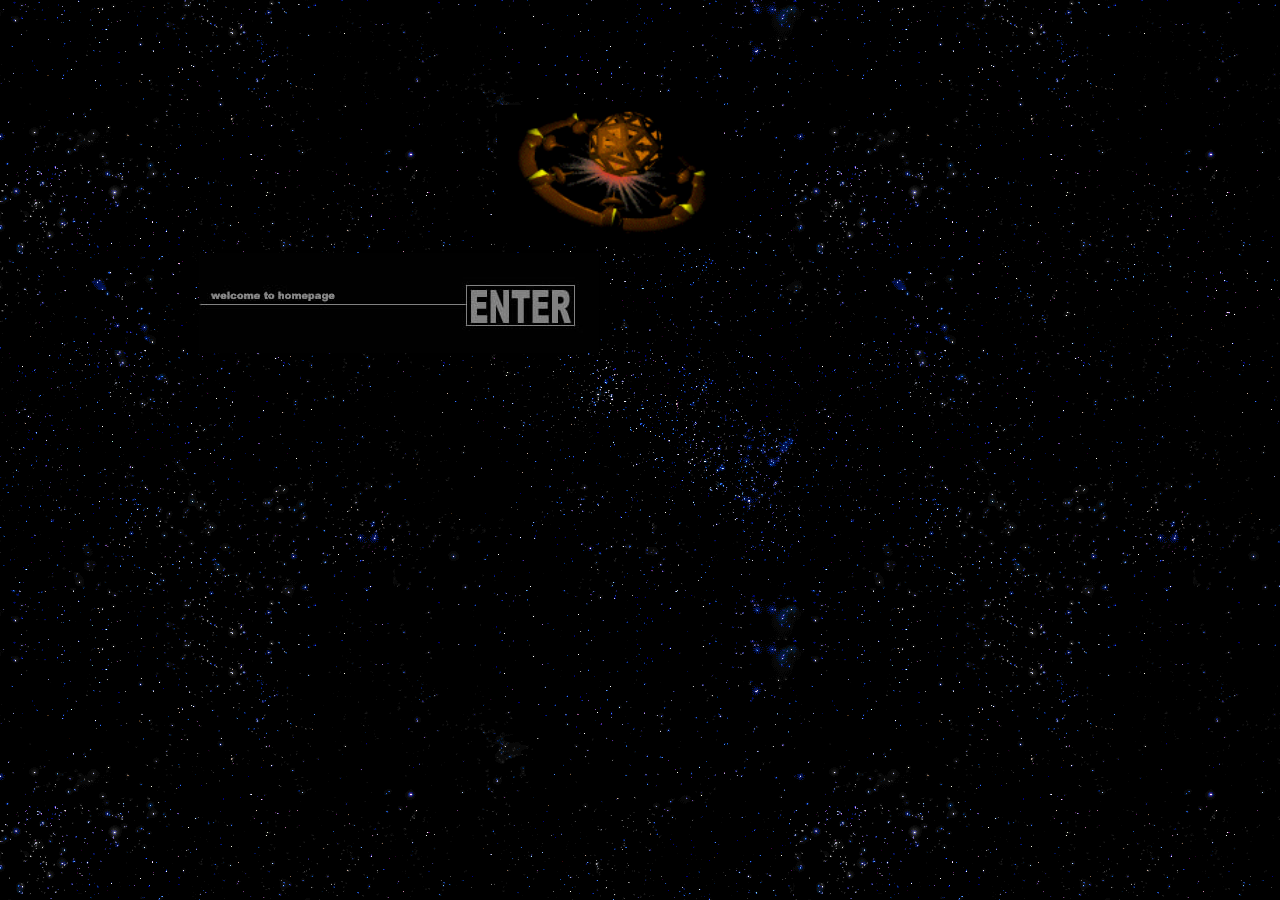
==== index.html @ f2f6b7ff "Add files via upload" ====
<!DOCTYPE HTML PUBLIC "-//W3C//DTD HTML 4.0 Transitional//EN">
<!-- saved from url=(0030)http://www.yxdd.net/qjj/q1.htm -->
<!-- saved from url=(0061)http://lgdfz.ddns.com.cn/eis/personal//teacher/0136/Index.htm --><HTML><HEAD><TITLE>�ޱ����ĵ�</TITLE>
<META content="text/html; charset=gb2312" http-equiv=Content-Type>
<SCRIPT language=JavaScript>
<!--
function MM_reloadPage(init) {  //reloads the window if Nav4 resized
  if (init==true) with (navigator) {if ((appName=="Netscape")&&(parseInt(appVersion)==4)) {
    document.MM_pgW=innerWidth; document.MM_pgH=innerHeight; onresize=MM_reloadPage; }}
  else if (innerWidth!=document.MM_pgW || innerHeight!=document.MM_pgH) location.reload();
}
MM_reloadPage(true);
// -->
</SCRIPT>

<META content="MSHTML 5.00.3502.5390" name=GENERATOR></HEAD>
<BODY background=images/backgroundimg.gif bgColor=#ffffff text=#000000><FONT 
color=#ffffff></FONT>
<DIV id=Layer1 
style="HEIGHT: 90px; LEFT: 76px; POSITION: absolute; TOP: 0px; WIDTH: 636px; Z-INDEX: 1">
<DIV id=Layer2 
style="HEIGHT: 115px; LEFT: 123px; POSITION: absolute; TOP: 253px; WIDTH: 200px; Z-INDEX: 1"><IMG 
height=100 src="images/homepage_new.jpg" width=400></DIV>
<DIV id=Layer4 
style="HEIGHT: 48px; LEFT: 386px; POSITION: absolute; TOP: 281px; WIDTH: 117px; Z-INDEX: 2"><A 
href="http://www.yxdd.net/qjj/q2.htm"><IMG border=0 height=50 
src="images/enter.jpg" width=117></A></DIV>
<DIV id=Layer5 
style="HEIGHT: 115px; LEFT: 421px; POSITION: absolute; TOP: 105px; WIDTH: 200px; Z-INDEX: 3"><IMG 
height=138 src="images/img.gif" width=224></DIV></DIV>
<DIV id=Layer3 
style="HEIGHT: 50px; LEFT: 661px; POSITION: absolute; TOP: 308px; WIDTH: 113px; Z-INDEX: 2"></DIV>
<SCRIPT language=JavaScript>

dCol='00FFCC';//date colour.

fCol='FFFF00';//face colour.

sCol='00FF00';//seconds colour.

mCol='CC3333';//minutes colour.

hCol='CC99FF';//hours colour.

ClockHeight=40;

ClockWidth=40;

ClockFromMouseY=0;

ClockFromMouseX=100;



//Alter nothing below! Alignments will be lost!



d=new Array("SUNDAY","MONDAY","TUESDAY","WEDNESDAY","THURSDAY","FRIDAY","SATURDAY");

m=new Array("JANUARY","FEBRUARY","MARCH","APRIL","MAY","JUNE","JULY","AUGUST","SEPTEMBER","OCTOBER","NOVEMBER","DECEMBER");

date=new Date();

day=date.getDate();

year=date.getYear();

if (year < 2000) year=year+1900;

TodaysDate=" "+d[date.getDay()]+" "+day+" "+m[date.getMonth()]+" "+year;

D=TodaysDate.split('');

H='...';

H=H.split('');

M='....';

M=M.split('');

S='.....';

S=S.split('');

Face='1 2 3 4 5 6 7 8 9 10 11 12';

font='Arial';

size=1;

speed=0.6;

ns=(document.layers);

ie=(document.all);

Face=Face.split(' ');

n=Face.length;

a=size*10;

ymouse=0;

xmouse=0;

scrll=0;

props="<font face="+font+" size="+size+" color="+fCol+"><B>";

props2="<font face="+font+" size="+size+" color="+dCol+"><B>";

Split=360/n;

Dsplit=360/D.length;

HandHeight=ClockHeight/4.5

HandWidth=ClockWidth/4.5

HandY=-7;

HandX=-2.5;

scrll=0;

step=0.06;

currStep=0;

y=new Array();x=new Array();Y=new Array();X=new Array();

for (i=0; i < n; i++){y[i]=0;x[i]=0;Y[i]=0;X[i]=0}

Dy=new Array();Dx=new Array();DY=new Array();DX=new Array();

for (i=0; i < D.length; i++){Dy[i]=0;Dx[i]=0;DY[i]=0;DX[i]=0}

if (ns){

for (i=0; i < D.length; i++)

document.write('<layer name="nsDate'+i+'" top=0 left=0 height='+a+' width='+a+'><center>'+props2+D[i]+'</font></center></layer>');

for (i=0; i < n; i++)

document.write('<layer name="nsFace'+i+'" top=0 left=0 height='+a+' width='+a+'><center>'+props+Face[i]+'</font></center></layer>');

for (i=0; i < S.length; i++)

document.write('<layer name=nsSeconds'+i+' top=0 left=0 width=15 height=15><font face=Arial size=3 color='+sCol+'><center><b>'+S[i]+'</b></center></font></layer>');

for (i=0; i < M.length; i++)

document.write('<layer name=nsMinutes'+i+' top=0 left=0 width=15 height=15><font face=Arial size=3 color='+mCol+'><center><b>'+M[i]+'</b></center></font></layer>');

for (i=0; i < H.length; i++)

document.write('<layer name=nsHours'+i+' top=0 left=0 width=15 height=15><font face=Arial size=3 color='+hCol+'><center><b>'+H[i]+'</b></center></font></layer>');

}

if (ie){

document.write('<div id="Od" style="position:absolute;top:0px;left:0px"><div style="position:relative">');

for (i=0; i < D.length; i++)

document.write('<div id="ieDate" style="position:absolute;top:0px;left:0;height:'+a+';width:'+a+';text-align:center">'+props2+D[i]+'</B></font></div>');

document.write('</div></div>');

document.write('<div id="Of" style="position:absolute;top:0px;left:0px"><div style="position:relative">');

for (i=0; i < n; i++)

document.write('<div id="ieFace" style="position:absolute;top:0px;left:0;height:'+a+';width:'+a+';text-align:center">'+props+Face[i]+'</B></font></div>');

document.write('</div></div>');

document.write('<div id="Oh" style="position:absolute;top:0px;left:0px"><div style="position:relative">');

for (i=0; i < H.length; i++)

document.write('<div id="ieHours" style="position:absolute;width:16px;height:16px;font-family:Arial;font-size:16px;color:'+hCol+';text-align:center;font-weight:bold">'+H[i]+'</div>');

document.write('</div></div>');

document.write('<div id="Om" style="position:absolute;top:0px;left:0px"><div style="position:relative">');

for (i=0; i < M.length; i++)

document.write('<div id="ieMinutes" style="position:absolute;width:16px;height:16px;font-family:Arial;font-size:16px;color:'+mCol+';text-align:center;font-weight:bold">'+M[i]+'</div>');

document.write('</div></div>')

document.write('<div id="Os" style="position:absolute;top:0px;left:0px"><div style="position:relative">');

for (i=0; i < S.length; i++)

document.write('<div id="ieSeconds" style="position:absolute;width:16px;height:16px;font-family:Arial;font-size:16px;color:'+sCol+';text-align:center;font-weight:bold">'+S[i]+'</div>');

document.write('</div></div>')

}

(ns)?window.captureEvents(Event.MOUSEMOVE):0;

function Mouse(evnt){

ymouse = (ns)?evnt.pageY+ClockFromMouseY-(window.pageYOffset):event.y+ClockFromMouseY;

xmouse = (ns)?evnt.pageX+ClockFromMouseX:event.x+ClockFromMouseX;

}

(ns)?window.onMouseMove=Mouse:document.onmousemove=Mouse;

function ClockAndAssign(){

time = new Date ();

secs = time.getSeconds();

sec = -1.57 + Math.PI * secs/30;

mins = time.getMinutes();

min = -1.57 + Math.PI * mins/30;

hr = time.getHours();

hrs = -1.575 + Math.PI * hr/6+Math.PI*parseInt(time.getMinutes())/360;

if (ie){

Od.style.top=window.document.body.scrollTop;

Of.style.top=window.document.body.scrollTop;

Oh.style.top=window.document.body.scrollTop;

Om.style.top=window.document.body.scrollTop;

Os.style.top=window.document.body.scrollTop;

}

for (i=0; i < n; i++){

 var F=(ns)?document.layers['nsFace'+i]:ieFace[i].style;

 F.top=y[i] + ClockHeight*Math.sin(-1.0471 + i*Split*Math.PI/180)+scrll;

 F.left=x[i] + ClockWidth*Math.cos(-1.0471 + i*Split*Math.PI/180);

 }

for (i=0; i < H.length; i++){

 var HL=(ns)?document.layers['nsHours'+i]:ieHours[i].style;

 HL.top=y[i]+HandY+(i*HandHeight)*Math.sin(hrs)+scrll;

 HL.left=x[i]+HandX+(i*HandWidth)*Math.cos(hrs);

 }

for (i=0; i < M.length; i++){

 var ML=(ns)?document.layers['nsMinutes'+i]:ieMinutes[i].style;

 ML.top=y[i]+HandY+(i*HandHeight)*Math.sin(min)+scrll;

 ML.left=x[i]+HandX+(i*HandWidth)*Math.cos(min);

 }

for (i=0; i < S.length; i++){

 var SL=(ns)?document.layers['nsSeconds'+i]:ieSeconds[i].style;

 SL.top=y[i]+HandY+(i*HandHeight)*Math.sin(sec)+scrll;

 SL.left=x[i]+HandX+(i*HandWidth)*Math.cos(sec);

 }

for (i=0; i < D.length; i++){

 var DL=(ns)?document.layers['nsDate'+i]:ieDate[i].style;

 DL.top=Dy[i] + ClockHeight*1.5*Math.sin(currStep+i*Dsplit*Math.PI/180)+scrll;

 DL.left=Dx[i] + ClockWidth*1.5*Math.cos(currStep+i*Dsplit*Math.PI/180);

 }

currStep-=step;

}

function Delay(){

scrll=(ns)?window.pageYOffset:0;

Dy[0]=Math.round(DY[0]+=((ymouse)-DY[0])*speed);

Dx[0]=Math.round(DX[0]+=((xmouse)-DX[0])*speed);

for (i=1; i < D.length; i++){

Dy[i]=Math.round(DY[i]+=(Dy[i-1]-DY[i])*speed);

Dx[i]=Math.round(DX[i]+=(Dx[i-1]-DX[i])*speed);

}

y[0]=Math.round(Y[0]+=((ymouse)-Y[0])*speed);

x[0]=Math.round(X[0]+=((xmouse)-X[0])*speed);

for (i=1; i < n; i++){

y[i]=Math.round(Y[i]+=(y[i-1]-Y[i])*speed);

x[i]=Math.round(X[i]+=(x[i-1]-X[i])*speed);

}

ClockAndAssign();

setTimeout('Delay()',20);

}

if (ns||ie)window.onload=Delay;

</SCRIPT>
</BODY></HTML>
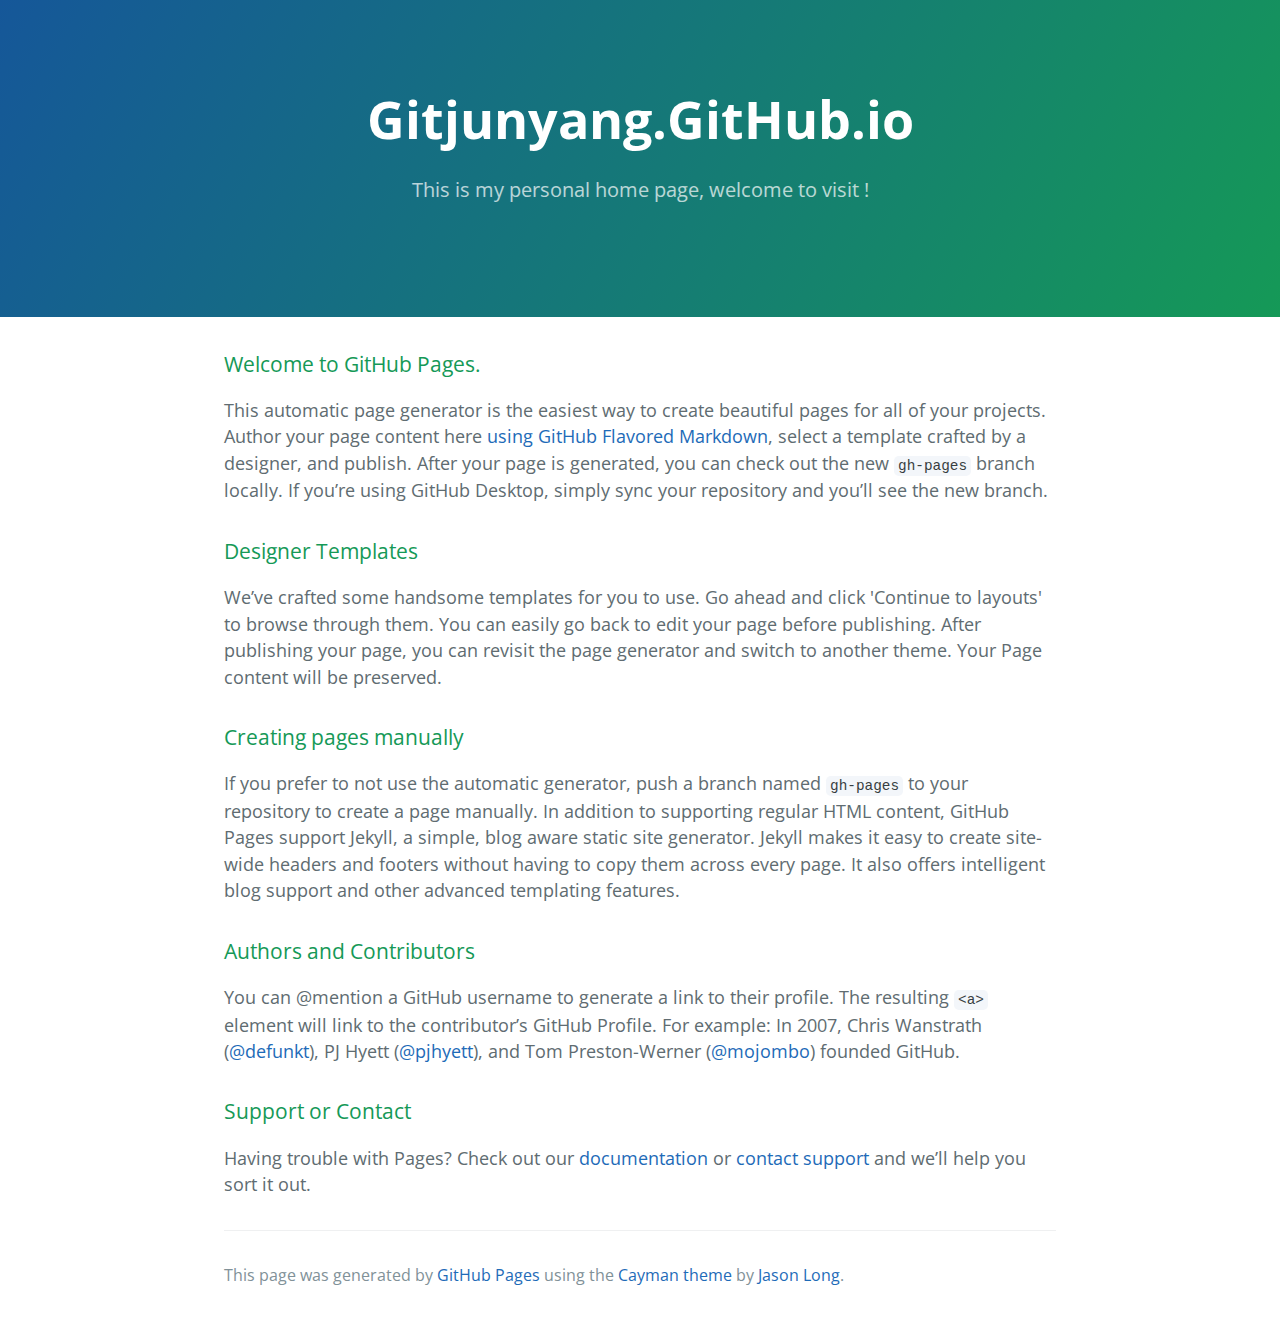
==== commit b716b4d8: "Replace master branch with page content via GitHub" ====
--- a/index.html
+++ b/index.html
@@ -1,342 +1,53 @@
-<!DOCTYPE HTML PUBLIC "-//W3C//DTD HTML 4.0 Transitional//EN">
-<!-- saved from url=(0030)http://www.yxdd.net/qjj/q1.htm -->
-<!-- saved from url=(0061)http://lgdfz.ddns.com.cn/eis/personal//teacher/0136/Index.htm --><HTML><HEAD><TITLE>�ޱ����ĵ�</TITLE>
-<META content="text/html; charset=gb2312" http-equiv=Content-Type>
-<SCRIPT language=JavaScript>
-<!--
-function MM_reloadPage(init) {  //reloads the window if Nav4 resized
-  if (init==true) with (navigator) {if ((appName=="Netscape")&&(parseInt(appVersion)==4)) {
-    document.MM_pgW=innerWidth; document.MM_pgH=innerHeight; onresize=MM_reloadPage; }}
-  else if (innerWidth!=document.MM_pgW || innerHeight!=document.MM_pgH) location.reload();
-}
-MM_reloadPage(true);
-// -->
-</SCRIPT>
-
-<META content="MSHTML 5.00.3502.5390" name=GENERATOR></HEAD>
-<BODY background=images/backgroundimg.gif bgColor=#ffffff text=#000000><FONT 
-color=#ffffff></FONT>
-<DIV id=Layer1 
-style="HEIGHT: 90px; LEFT: 76px; POSITION: absolute; TOP: 0px; WIDTH: 636px; Z-INDEX: 1">
-<DIV id=Layer2 
-style="HEIGHT: 115px; LEFT: 123px; POSITION: absolute; TOP: 253px; WIDTH: 200px; Z-INDEX: 1"><IMG 
-height=100 src="images/homepage_new.jpg" width=400></DIV>
-<DIV id=Layer4 
-style="HEIGHT: 48px; LEFT: 386px; POSITION: absolute; TOP: 281px; WIDTH: 117px; Z-INDEX: 2"><A 
-href="http://www.yxdd.net/qjj/q2.htm"><IMG border=0 height=50 
-src="images/enter.jpg" width=117></A></DIV>
-<DIV id=Layer5 
-style="HEIGHT: 115px; LEFT: 421px; POSITION: absolute; TOP: 105px; WIDTH: 200px; Z-INDEX: 3"><IMG 
-height=138 src="images/img.gif" width=224></DIV></DIV>
-<DIV id=Layer3 
-style="HEIGHT: 50px; LEFT: 661px; POSITION: absolute; TOP: 308px; WIDTH: 113px; Z-INDEX: 2"></DIV>
-<SCRIPT language=JavaScript>
-
-dCol='00FFCC';//date colour.
-
-fCol='FFFF00';//face colour.
-
-sCol='00FF00';//seconds colour.
-
-mCol='CC3333';//minutes colour.
-
-hCol='CC99FF';//hours colour.
-
-ClockHeight=40;
-
-ClockWidth=40;
-
-ClockFromMouseY=0;
-
-ClockFromMouseX=100;
-
-
-
-//Alter nothing below! Alignments will be lost!
-
-
-
-d=new Array("SUNDAY","MONDAY","TUESDAY","WEDNESDAY","THURSDAY","FRIDAY","SATURDAY");
-
-m=new Array("JANUARY","FEBRUARY","MARCH","APRIL","MAY","JUNE","JULY","AUGUST","SEPTEMBER","OCTOBER","NOVEMBER","DECEMBER");
-
-date=new Date();
-
-day=date.getDate();
-
-year=date.getYear();
-
-if (year < 2000) year=year+1900;
-
-TodaysDate=" "+d[date.getDay()]+" "+day+" "+m[date.getMonth()]+" "+year;
-
-D=TodaysDate.split('');
-
-H='...';
-
-H=H.split('');
-
-M='....';
-
-M=M.split('');
-
-S='.....';
-
-S=S.split('');
-
-Face='1 2 3 4 5 6 7 8 9 10 11 12';
-
-font='Arial';
-
-size=1;
-
-speed=0.6;
-
-ns=(document.layers);
-
-ie=(document.all);
-
-Face=Face.split(' ');
-
-n=Face.length;
-
-a=size*10;
-
-ymouse=0;
-
-xmouse=0;
-
-scrll=0;
-
-props="<font face="+font+" size="+size+" color="+fCol+"><B>";
-
-props2="<font face="+font+" size="+size+" color="+dCol+"><B>";
-
-Split=360/n;
-
-Dsplit=360/D.length;
-
-HandHeight=ClockHeight/4.5
-
-HandWidth=ClockWidth/4.5
-
-HandY=-7;
-
-HandX=-2.5;
-
-scrll=0;
-
-step=0.06;
-
-currStep=0;
-
-y=new Array();x=new Array();Y=new Array();X=new Array();
-
-for (i=0; i < n; i++){y[i]=0;x[i]=0;Y[i]=0;X[i]=0}
-
-Dy=new Array();Dx=new Array();DY=new Array();DX=new Array();
-
-for (i=0; i < D.length; i++){Dy[i]=0;Dx[i]=0;DY[i]=0;DX[i]=0}
-
-if (ns){
-
-for (i=0; i < D.length; i++)
-
-document.write('<layer name="nsDate'+i+'" top=0 left=0 height='+a+' width='+a+'><center>'+props2+D[i]+'</font></center></layer>');
-
-for (i=0; i < n; i++)
-
-document.write('<layer name="nsFace'+i+'" top=0 left=0 height='+a+' width='+a+'><center>'+props+Face[i]+'</font></center></layer>');
-
-for (i=0; i < S.length; i++)
-
-document.write('<layer name=nsSeconds'+i+' top=0 left=0 width=15 height=15><font face=Arial size=3 color='+sCol+'><center><b>'+S[i]+'</b></center></font></layer>');
-
-for (i=0; i < M.length; i++)
-
-document.write('<layer name=nsMinutes'+i+' top=0 left=0 width=15 height=15><font face=Arial size=3 color='+mCol+'><center><b>'+M[i]+'</b></center></font></layer>');
-
-for (i=0; i < H.length; i++)
-
-document.write('<layer name=nsHours'+i+' top=0 left=0 width=15 height=15><font face=Arial size=3 color='+hCol+'><center><b>'+H[i]+'</b></center></font></layer>');
-
-}
-
-if (ie){
-
-document.write('<div id="Od" style="position:absolute;top:0px;left:0px"><div style="position:relative">');
-
-for (i=0; i < D.length; i++)
-
-document.write('<div id="ieDate" style="position:absolute;top:0px;left:0;height:'+a+';width:'+a+';text-align:center">'+props2+D[i]+'</B></font></div>');
-
-document.write('</div></div>');
-
-document.write('<div id="Of" style="position:absolute;top:0px;left:0px"><div style="position:relative">');
-
-for (i=0; i < n; i++)
-
-document.write('<div id="ieFace" style="position:absolute;top:0px;left:0;height:'+a+';width:'+a+';text-align:center">'+props+Face[i]+'</B></font></div>');
-
-document.write('</div></div>');
-
-document.write('<div id="Oh" style="position:absolute;top:0px;left:0px"><div style="position:relative">');
-
-for (i=0; i < H.length; i++)
-
-document.write('<div id="ieHours" style="position:absolute;width:16px;height:16px;font-family:Arial;font-size:16px;color:'+hCol+';text-align:center;font-weight:bold">'+H[i]+'</div>');
-
-document.write('</div></div>');
-
-document.write('<div id="Om" style="position:absolute;top:0px;left:0px"><div style="position:relative">');
-
-for (i=0; i < M.length; i++)
-
-document.write('<div id="ieMinutes" style="position:absolute;width:16px;height:16px;font-family:Arial;font-size:16px;color:'+mCol+';text-align:center;font-weight:bold">'+M[i]+'</div>');
-
-document.write('</div></div>')
-
-document.write('<div id="Os" style="position:absolute;top:0px;left:0px"><div style="position:relative">');
-
-for (i=0; i < S.length; i++)
-
-document.write('<div id="ieSeconds" style="position:absolute;width:16px;height:16px;font-family:Arial;font-size:16px;color:'+sCol+';text-align:center;font-weight:bold">'+S[i]+'</div>');
-
-document.write('</div></div>')
-
-}
-
-(ns)?window.captureEvents(Event.MOUSEMOVE):0;
-
-function Mouse(evnt){
-
-ymouse = (ns)?evnt.pageY+ClockFromMouseY-(window.pageYOffset):event.y+ClockFromMouseY;
-
-xmouse = (ns)?evnt.pageX+ClockFromMouseX:event.x+ClockFromMouseX;
-
-}
-
-(ns)?window.onMouseMove=Mouse:document.onmousemove=Mouse;
-
-function ClockAndAssign(){
-
-time = new Date ();
-
-secs = time.getSeconds();
-
-sec = -1.57 + Math.PI * secs/30;
-
-mins = time.getMinutes();
-
-min = -1.57 + Math.PI * mins/30;
-
-hr = time.getHours();
-
-hrs = -1.575 + Math.PI * hr/6+Math.PI*parseInt(time.getMinutes())/360;
-
-if (ie){
-
-Od.style.top=window.document.body.scrollTop;
-
-Of.style.top=window.document.body.scrollTop;
-
-Oh.style.top=window.document.body.scrollTop;
-
-Om.style.top=window.document.body.scrollTop;
-
-Os.style.top=window.document.body.scrollTop;
-
-}
-
-for (i=0; i < n; i++){
-
- var F=(ns)?document.layers['nsFace'+i]:ieFace[i].style;
-
- F.top=y[i] + ClockHeight*Math.sin(-1.0471 + i*Split*Math.PI/180)+scrll;
-
- F.left=x[i] + ClockWidth*Math.cos(-1.0471 + i*Split*Math.PI/180);
-
- }
-
-for (i=0; i < H.length; i++){
-
- var HL=(ns)?document.layers['nsHours'+i]:ieHours[i].style;
-
- HL.top=y[i]+HandY+(i*HandHeight)*Math.sin(hrs)+scrll;
-
- HL.left=x[i]+HandX+(i*HandWidth)*Math.cos(hrs);
-
- }
-
-for (i=0; i < M.length; i++){
-
- var ML=(ns)?document.layers['nsMinutes'+i]:ieMinutes[i].style;
-
- ML.top=y[i]+HandY+(i*HandHeight)*Math.sin(min)+scrll;
-
- ML.left=x[i]+HandX+(i*HandWidth)*Math.cos(min);
-
- }
-
-for (i=0; i < S.length; i++){
-
- var SL=(ns)?document.layers['nsSeconds'+i]:ieSeconds[i].style;
-
- SL.top=y[i]+HandY+(i*HandHeight)*Math.sin(sec)+scrll;
-
- SL.left=x[i]+HandX+(i*HandWidth)*Math.cos(sec);
-
- }
-
-for (i=0; i < D.length; i++){
-
- var DL=(ns)?document.layers['nsDate'+i]:ieDate[i].style;
-
- DL.top=Dy[i] + ClockHeight*1.5*Math.sin(currStep+i*Dsplit*Math.PI/180)+scrll;
-
- DL.left=Dx[i] + ClockWidth*1.5*Math.cos(currStep+i*Dsplit*Math.PI/180);
-
- }
-
-currStep-=step;
-
-}
-
-function Delay(){
-
-scrll=(ns)?window.pageYOffset:0;
-
-Dy[0]=Math.round(DY[0]+=((ymouse)-DY[0])*speed);
-
-Dx[0]=Math.round(DX[0]+=((xmouse)-DX[0])*speed);
-
-for (i=1; i < D.length; i++){
-
-Dy[i]=Math.round(DY[i]+=(Dy[i-1]-DY[i])*speed);
-
-Dx[i]=Math.round(DX[i]+=(Dx[i-1]-DX[i])*speed);
-
-}
-
-y[0]=Math.round(Y[0]+=((ymouse)-Y[0])*speed);
-
-x[0]=Math.round(X[0]+=((xmouse)-X[0])*speed);
-
-for (i=1; i < n; i++){
-
-y[i]=Math.round(Y[i]+=(y[i-1]-Y[i])*speed);
-
-x[i]=Math.round(X[i]+=(x[i-1]-X[i])*speed);
-
-}
-
-ClockAndAssign();
-
-setTimeout('Delay()',20);
-
-}
-
-if (ns||ie)window.onload=Delay;
-
-</SCRIPT>
-</BODY></HTML>
+<!DOCTYPE html>
+<html lang="en-us">
+  <head>
+    <meta charset="UTF-8">
+    <title>Gitjunyang.GitHub.io by GitJunyang</title>
+    <meta name="viewport" content="width=device-width, initial-scale=1">
+    <link rel="stylesheet" type="text/css" href="stylesheets/normalize.css" media="screen">
+    <link href='https://fonts.googleapis.com/css?family=Open+Sans:400,700' rel='stylesheet' type='text/css'>
+    <link rel="stylesheet" type="text/css" href="stylesheets/stylesheet.css" media="screen">
+    <link rel="stylesheet" type="text/css" href="stylesheets/github-light.css" media="screen">
+  </head>
+  <body>
+    <section class="page-header">
+      <h1 class="project-name">Gitjunyang.GitHub.io</h1>
+      <h2 class="project-tagline">This is my personal home page, welcome to visit !</h2>
+    </section>
+
+    <section class="main-content">
+      <h3>
+<a id="welcome-to-github-pages" class="anchor" href="#welcome-to-github-pages" aria-hidden="true"><span aria-hidden="true" class="octicon octicon-link"></span></a>Welcome to GitHub Pages.</h3>
+
+<p>This automatic page generator is the easiest way to create beautiful pages for all of your projects. Author your page content here <a href="https://guides.github.com/features/mastering-markdown/">using GitHub Flavored Markdown</a>, select a template crafted by a designer, and publish. After your page is generated, you can check out the new <code>gh-pages</code> branch locally. If you’re using GitHub Desktop, simply sync your repository and you’ll see the new branch.</p>
+
+<h3>
+<a id="designer-templates" class="anchor" href="#designer-templates" aria-hidden="true"><span aria-hidden="true" class="octicon octicon-link"></span></a>Designer Templates</h3>
+
+<p>We’ve crafted some handsome templates for you to use. Go ahead and click 'Continue to layouts' to browse through them. You can easily go back to edit your page before publishing. After publishing your page, you can revisit the page generator and switch to another theme. Your Page content will be preserved.</p>
+
+<h3>
+<a id="creating-pages-manually" class="anchor" href="#creating-pages-manually" aria-hidden="true"><span aria-hidden="true" class="octicon octicon-link"></span></a>Creating pages manually</h3>
+
+<p>If you prefer to not use the automatic generator, push a branch named <code>gh-pages</code> to your repository to create a page manually. In addition to supporting regular HTML content, GitHub Pages support Jekyll, a simple, blog aware static site generator. Jekyll makes it easy to create site-wide headers and footers without having to copy them across every page. It also offers intelligent blog support and other advanced templating features.</p>
+
+<h3>
+<a id="authors-and-contributors" class="anchor" href="#authors-and-contributors" aria-hidden="true"><span aria-hidden="true" class="octicon octicon-link"></span></a>Authors and Contributors</h3>
+
+<p>You can @mention a GitHub username to generate a link to their profile. The resulting <code>&lt;a&gt;</code> element will link to the contributor’s GitHub Profile. For example: In 2007, Chris Wanstrath (<a href="https://github.com/defunkt" class="user-mention">@defunkt</a>), PJ Hyett (<a href="https://github.com/pjhyett" class="user-mention">@pjhyett</a>), and Tom Preston-Werner (<a href="https://github.com/mojombo" class="user-mention">@mojombo</a>) founded GitHub.</p>
+
+<h3>
+<a id="support-or-contact" class="anchor" href="#support-or-contact" aria-hidden="true"><span aria-hidden="true" class="octicon octicon-link"></span></a>Support or Contact</h3>
+
+<p>Having trouble with Pages? Check out our <a href="https://help.github.com/pages">documentation</a> or <a href="https://github.com/contact">contact support</a> and we’ll help you sort it out.</p>
+
+      <footer class="site-footer">
+
+        <span class="site-footer-credits">This page was generated by <a href="https://pages.github.com">GitHub Pages</a> using the <a href="https://github.com/jasonlong/cayman-theme">Cayman theme</a> by <a href="https://twitter.com/jasonlong">Jason Long</a>.</span>
+      </footer>
+
+    </section>
+
+  
+  </body>
+</html>
--- a/stylesheets/stylesheet.css
+++ b/stylesheets/stylesheet.css
@@ -0,0 +1,245 @@
+* {
+  box-sizing: border-box; }
+
+body {
+  padding: 0;
+  margin: 0;
+  font-family: "Open Sans", "Helvetica Neue", Helvetica, Arial, sans-serif;
+  font-size: 16px;
+  line-height: 1.5;
+  color: #606c71; }
+
+a {
+  color: #1e6bb8;
+  text-decoration: none; }
+  a:hover {
+    text-decoration: underline; }
+
+.btn {
+  display: inline-block;
+  margin-bottom: 1rem;
+  color: rgba(255, 255, 255, 0.7);
+  background-color: rgba(255, 255, 255, 0.08);
+  border-color: rgba(255, 255, 255, 0.2);
+  border-style: solid;
+  border-width: 1px;
+  border-radius: 0.3rem;
+  transition: color 0.2s, background-color 0.2s, border-color 0.2s; }
+  .btn + .btn {
+    margin-left: 1rem; }
+
+.btn:hover {
+  color: rgba(255, 255, 255, 0.8);
+  text-decoration: none;
+  background-color: rgba(255, 255, 255, 0.2);
+  border-color: rgba(255, 255, 255, 0.3); }
+
+@media screen and (min-width: 64em) {
+  .btn {
+    padding: 0.75rem 1rem; } }
+
+@media screen and (min-width: 42em) and (max-width: 64em) {
+  .btn {
+    padding: 0.6rem 0.9rem;
+    font-size: 0.9rem; } }
+
+@media screen and (max-width: 42em) {
+  .btn {
+    display: block;
+    width: 100%;
+    padding: 0.75rem;
+    font-size: 0.9rem; }
+    .btn + .btn {
+      margin-top: 1rem;
+      margin-left: 0; } }
+
+.page-header {
+  color: #fff;
+  text-align: center;
+  background-color: #159957;
+  background-image: linear-gradient(120deg, #155799, #159957); }
+
+@media screen and (min-width: 64em) {
+  .page-header {
+    padding: 5rem 6rem; } }
+
+@media screen and (min-width: 42em) and (max-width: 64em) {
+  .page-header {
+    padding: 3rem 4rem; } }
+
+@media screen and (max-width: 42em) {
+  .page-header {
+    padding: 2rem 1rem; } }
+
+.project-name {
+  margin-top: 0;
+  margin-bottom: 0.1rem; }
+
+@media screen and (min-width: 64em) {
+  .project-name {
+    font-size: 3.25rem; } }
+
+@media screen and (min-width: 42em) and (max-width: 64em) {
+  .project-name {
+    font-size: 2.25rem; } }
+
+@media screen and (max-width: 42em) {
+  .project-name {
+    font-size: 1.75rem; } }
+
+.project-tagline {
+  margin-bottom: 2rem;
+  font-weight: normal;
+  opacity: 0.7; }
+
+@media screen and (min-width: 64em) {
+  .project-tagline {
+    font-size: 1.25rem; } }
+
+@media screen and (min-width: 42em) and (max-width: 64em) {
+  .project-tagline {
+    font-size: 1.15rem; } }
+
+@media screen and (max-width: 42em) {
+  .project-tagline {
+    font-size: 1rem; } }
+
+.main-content :first-child {
+  margin-top: 0; }
+.main-content img {
+  max-width: 100%; }
+.main-content h1, .main-content h2, .main-content h3, .main-content h4, .main-content h5, .main-content h6 {
+  margin-top: 2rem;
+  margin-bottom: 1rem;
+  font-weight: normal;
+  color: #159957; }
+.main-content p {
+  margin-bottom: 1em; }
+.main-content code {
+  padding: 2px 4px;
+  font-family: Consolas, "Liberation Mono", Menlo, Courier, monospace;
+  font-size: 0.9rem;
+  color: #383e41;
+  background-color: #f3f6fa;
+  border-radius: 0.3rem; }
+.main-content pre {
+  padding: 0.8rem;
+  margin-top: 0;
+  margin-bottom: 1rem;
+  font: 1rem Consolas, "Liberation Mono", Menlo, Courier, monospace;
+  color: #567482;
+  word-wrap: normal;
+  background-color: #f3f6fa;
+  border: solid 1px #dce6f0;
+  border-radius: 0.3rem; }
+  .main-content pre > code {
+    padding: 0;
+    margin: 0;
+    font-size: 0.9rem;
+    color: #567482;
+    word-break: normal;
+    white-space: pre;
+    background: transparent;
+    border: 0; }
+.main-content .highlight {
+  margin-bottom: 1rem; }
+  .main-content .highlight pre {
+    margin-bottom: 0;
+    word-break: normal; }
+.main-content .highlight pre, .main-content pre {
+  padding: 0.8rem;
+  overflow: auto;
+  font-size: 0.9rem;
+  line-height: 1.45;
+  border-radius: 0.3rem; }
+.main-content pre code, .main-content pre tt {
+  display: inline;
+  max-width: initial;
+  padding: 0;
+  margin: 0;
+  overflow: initial;
+  line-height: inherit;
+  word-wrap: normal;
+  background-color: transparent;
+  border: 0; }
+  .main-content pre code:before, .main-content pre code:after, .main-content pre tt:before, .main-content pre tt:after {
+    content: normal; }
+.main-content ul, .main-content ol {
+  margin-top: 0; }
+.main-content blockquote {
+  padding: 0 1rem;
+  margin-left: 0;
+  color: #819198;
+  border-left: 0.3rem solid #dce6f0; }
+  .main-content blockquote > :first-child {
+    margin-top: 0; }
+  .main-content blockquote > :last-child {
+    margin-bottom: 0; }
+.main-content table {
+  display: block;
+  width: 100%;
+  overflow: auto;
+  word-break: normal;
+  word-break: keep-all; }
+  .main-content table th {
+    font-weight: bold; }
+  .main-content table th, .main-content table td {
+    padding: 0.5rem 1rem;
+    border: 1px solid #e9ebec; }
+.main-content dl {
+  padding: 0; }
+  .main-content dl dt {
+    padding: 0;
+    margin-top: 1rem;
+    font-size: 1rem;
+    font-weight: bold; }
+  .main-content dl dd {
+    padding: 0;
+    margin-bottom: 1rem; }
+.main-content hr {
+  height: 2px;
+  padding: 0;
+  margin: 1rem 0;
+  background-color: #eff0f1;
+  border: 0; }
+
+@media screen and (min-width: 64em) {
+  .main-content {
+    max-width: 64rem;
+    padding: 2rem 6rem;
+    margin: 0 auto;
+    font-size: 1.1rem; } }
+
+@media screen and (min-width: 42em) and (max-width: 64em) {
+  .main-content {
+    padding: 2rem 4rem;
+    font-size: 1.1rem; } }
+
+@media screen and (max-width: 42em) {
+  .main-content {
+    padding: 2rem 1rem;
+    font-size: 1rem; } }
+
+.site-footer {
+  padding-top: 2rem;
+  margin-top: 2rem;
+  border-top: solid 1px #eff0f1; }
+
+.site-footer-owner {
+  display: block;
+  font-weight: bold; }
+
+.site-footer-credits {
+  color: #819198; }
+
+@media screen and (min-width: 64em) {
+  .site-footer {
+    font-size: 1rem; } }
+
+@media screen and (min-width: 42em) and (max-width: 64em) {
+  .site-footer {
+    font-size: 1rem; } }
+
+@media screen and (max-width: 42em) {
+  .site-footer {
+    font-size: 0.9rem; } }
--- a/stylesheets/github-light.css
+++ b/stylesheets/github-light.css
@@ -0,0 +1,124 @@
+/*
+The MIT License (MIT)
+
+Copyright (c) 2016 GitHub, Inc.
+
+Permission is hereby granted, free of charge, to any person obtaining a copy
+of this software and associated documentation files (the "Software"), to deal
+in the Software without restriction, including without limitation the rights
+to use, copy, modify, merge, publish, distribute, sublicense, and/or sell
+copies of the Software, and to permit persons to whom the Software is
+furnished to do so, subject to the following conditions:
+
+The above copyright notice and this permission notice shall be included in all
+copies or substantial portions of the Software.
+
+THE SOFTWARE IS PROVIDED "AS IS", WITHOUT WARRANTY OF ANY KIND, EXPRESS OR
+IMPLIED, INCLUDING BUT NOT LIMITED TO THE WARRANTIES OF MERCHANTABILITY,
+FITNESS FOR A PARTICULAR PURPOSE AND NONINFRINGEMENT. IN NO EVENT SHALL THE
+AUTHORS OR COPYRIGHT HOLDERS BE LIABLE FOR ANY CLAIM, DAMAGES OR OTHER
+LIABILITY, WHETHER IN AN ACTION OF CONTRACT, TORT OR OTHERWISE, ARISING FROM,
+OUT OF OR IN CONNECTION WITH THE SOFTWARE OR THE USE OR OTHER DEALINGS IN THE
+SOFTWARE.
+
+*/
+
+.pl-c /* comment */ {
+  color: #969896;
+}
+
+.pl-c1 /* constant, variable.other.constant, support, meta.property-name, support.constant, support.variable, meta.module-reference, markup.raw, meta.diff.header */,
+.pl-s .pl-v /* string variable */ {
+  color: #0086b3;
+}
+
+.pl-e /* entity */,
+.pl-en /* entity.name */ {
+  color: #795da3;
+}
+
+.pl-smi /* variable.parameter.function, storage.modifier.package, storage.modifier.import, storage.type.java, variable.other */,
+.pl-s .pl-s1 /* string source */ {
+  color: #333;
+}
+
+.pl-ent /* entity.name.tag */ {
+  color: #63a35c;
+}
+
+.pl-k /* keyword, storage, storage.type */ {
+  color: #a71d5d;
+}
+
+.pl-s /* string */,
+.pl-pds /* punctuation.definition.string, string.regexp.character-class */,
+.pl-s .pl-pse .pl-s1 /* string punctuation.section.embedded source */,
+.pl-sr /* string.regexp */,
+.pl-sr .pl-cce /* string.regexp constant.character.escape */,
+.pl-sr .pl-sre /* string.regexp source.ruby.embedded */,
+.pl-sr .pl-sra /* string.regexp string.regexp.arbitrary-repitition */ {
+  color: #183691;
+}
+
+.pl-v /* variable */ {
+  color: #ed6a43;
+}
+
+.pl-id /* invalid.deprecated */ {
+  color: #b52a1d;
+}
+
+.pl-ii /* invalid.illegal */ {
+  color: #f8f8f8;
+  background-color: #b52a1d;
+}
+
+.pl-sr .pl-cce /* string.regexp constant.character.escape */ {
+  font-weight: bold;
+  color: #63a35c;
+}
+
+.pl-ml /* markup.list */ {
+  color: #693a17;
+}
+
+.pl-mh /* markup.heading */,
+.pl-mh .pl-en /* markup.heading entity.name */,
+.pl-ms /* meta.separator */ {
+  font-weight: bold;
+  color: #1d3e81;
+}
+
+.pl-mq /* markup.quote */ {
+  color: #008080;
+}
+
+.pl-mi /* markup.italic */ {
+  font-style: italic;
+  color: #333;
+}
+
+.pl-mb /* markup.bold */ {
+  font-weight: bold;
+  color: #333;
+}
+
+.pl-md /* markup.deleted, meta.diff.header.from-file */ {
+  color: #bd2c00;
+  background-color: #ffecec;
+}
+
+.pl-mi1 /* markup.inserted, meta.diff.header.to-file */ {
+  color: #55a532;
+  background-color: #eaffea;
+}
+
+.pl-mdr /* meta.diff.range */ {
+  font-weight: bold;
+  color: #795da3;
+}
+
+.pl-mo /* meta.output */ {
+  color: #1d3e81;
+}
+
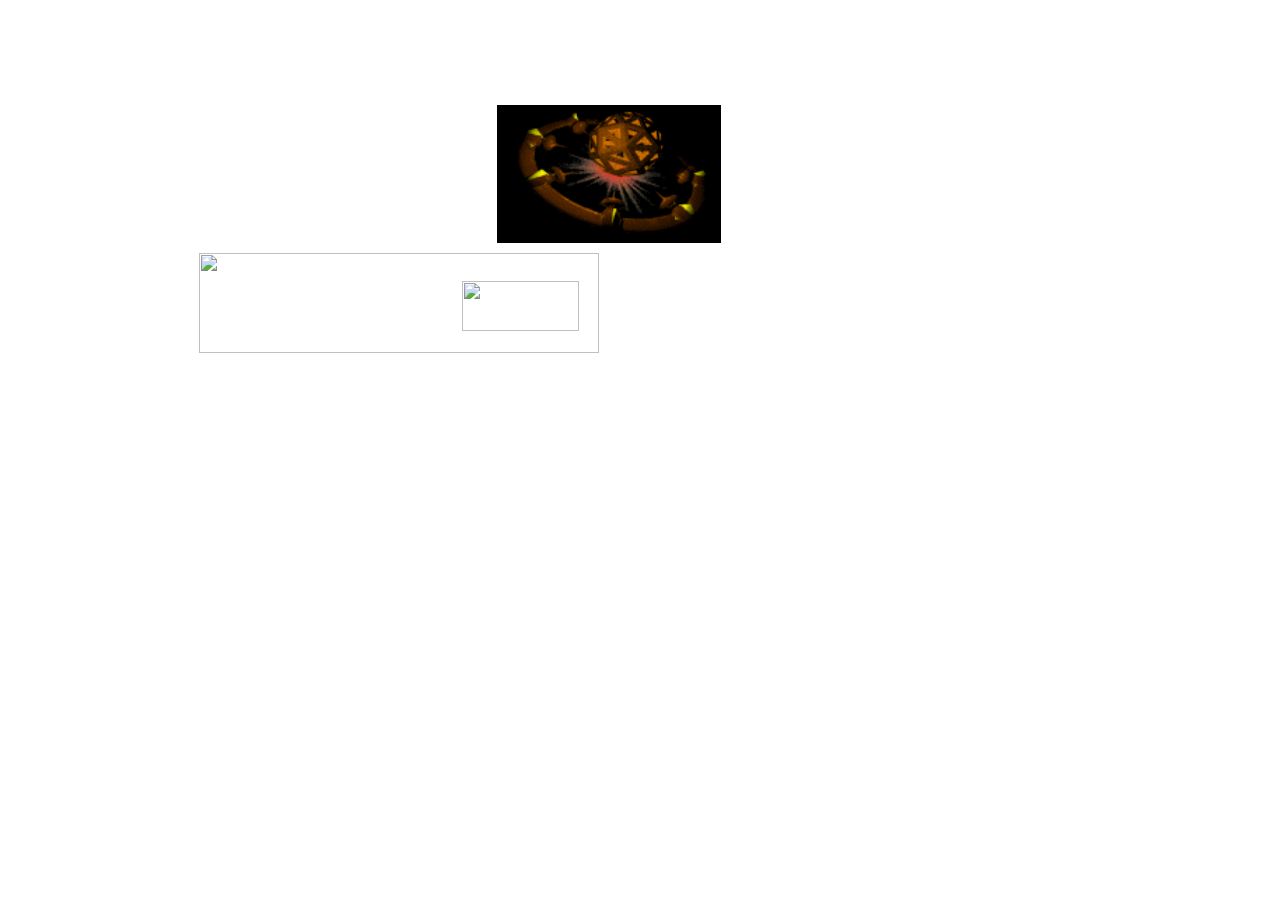
==== commit dc5541f2: "Update index.html" ====
--- a/index.html
+++ b/index.html
@@ -1,53 +1,342 @@
-<!DOCTYPE html>
-<html lang="en-us">
-  <head>
-    <meta charset="UTF-8">
-    <title>Gitjunyang.GitHub.io by GitJunyang</title>
-    <meta name="viewport" content="width=device-width, initial-scale=1">
-    <link rel="stylesheet" type="text/css" href="stylesheets/normalize.css" media="screen">
-    <link href='https://fonts.googleapis.com/css?family=Open+Sans:400,700' rel='stylesheet' type='text/css'>
-    <link rel="stylesheet" type="text/css" href="stylesheets/stylesheet.css" media="screen">
-    <link rel="stylesheet" type="text/css" href="stylesheets/github-light.css" media="screen">
-  </head>
-  <body>
-    <section class="page-header">
-      <h1 class="project-name">Gitjunyang.GitHub.io</h1>
-      <h2 class="project-tagline">This is my personal home page, welcome to visit !</h2>
-    </section>
-
-    <section class="main-content">
-      <h3>
-<a id="welcome-to-github-pages" class="anchor" href="#welcome-to-github-pages" aria-hidden="true"><span aria-hidden="true" class="octicon octicon-link"></span></a>Welcome to GitHub Pages.</h3>
-
-<p>This automatic page generator is the easiest way to create beautiful pages for all of your projects. Author your page content here <a href="https://guides.github.com/features/mastering-markdown/">using GitHub Flavored Markdown</a>, select a template crafted by a designer, and publish. After your page is generated, you can check out the new <code>gh-pages</code> branch locally. If you’re using GitHub Desktop, simply sync your repository and you’ll see the new branch.</p>
-
-<h3>
-<a id="designer-templates" class="anchor" href="#designer-templates" aria-hidden="true"><span aria-hidden="true" class="octicon octicon-link"></span></a>Designer Templates</h3>
-
-<p>We’ve crafted some handsome templates for you to use. Go ahead and click 'Continue to layouts' to browse through them. You can easily go back to edit your page before publishing. After publishing your page, you can revisit the page generator and switch to another theme. Your Page content will be preserved.</p>
-
-<h3>
-<a id="creating-pages-manually" class="anchor" href="#creating-pages-manually" aria-hidden="true"><span aria-hidden="true" class="octicon octicon-link"></span></a>Creating pages manually</h3>
-
-<p>If you prefer to not use the automatic generator, push a branch named <code>gh-pages</code> to your repository to create a page manually. In addition to supporting regular HTML content, GitHub Pages support Jekyll, a simple, blog aware static site generator. Jekyll makes it easy to create site-wide headers and footers without having to copy them across every page. It also offers intelligent blog support and other advanced templating features.</p>
-
-<h3>
-<a id="authors-and-contributors" class="anchor" href="#authors-and-contributors" aria-hidden="true"><span aria-hidden="true" class="octicon octicon-link"></span></a>Authors and Contributors</h3>
-
-<p>You can @mention a GitHub username to generate a link to their profile. The resulting <code>&lt;a&gt;</code> element will link to the contributor’s GitHub Profile. For example: In 2007, Chris Wanstrath (<a href="https://github.com/defunkt" class="user-mention">@defunkt</a>), PJ Hyett (<a href="https://github.com/pjhyett" class="user-mention">@pjhyett</a>), and Tom Preston-Werner (<a href="https://github.com/mojombo" class="user-mention">@mojombo</a>) founded GitHub.</p>
-
-<h3>
-<a id="support-or-contact" class="anchor" href="#support-or-contact" aria-hidden="true"><span aria-hidden="true" class="octicon octicon-link"></span></a>Support or Contact</h3>
-
-<p>Having trouble with Pages? Check out our <a href="https://help.github.com/pages">documentation</a> or <a href="https://github.com/contact">contact support</a> and we’ll help you sort it out.</p>
-
-      <footer class="site-footer">
-
-        <span class="site-footer-credits">This page was generated by <a href="https://pages.github.com">GitHub Pages</a> using the <a href="https://github.com/jasonlong/cayman-theme">Cayman theme</a> by <a href="https://twitter.com/jasonlong">Jason Long</a>.</span>
-      </footer>
-
-    </section>
-
-  
-  </body>
-</html>
+<!DOCTYPE HTML PUBLIC "-//W3C//DTD HTML 4.0 Transitional//EN">
+<!-- saved from url=(0030)http://www.yxdd.net/qjj/q1.htm -->
+<!-- saved from url=(0061)http://lgdfz.ddns.com.cn/eis/personal//teacher/0136/Index.htm --><HTML><HEAD><TITLE>无标题文档</TITLE>
+<META content="text/html; charset=gb2312" http-equiv=Content-Type>
+<SCRIPT language=JavaScript>
+<!--
+function MM_reloadPage(init) {  //reloads the window if Nav4 resized
+  if (init==true) with (navigator) {if ((appName=="Netscape")&&(parseInt(appVersion)==4)) {
+    document.MM_pgW=innerWidth; document.MM_pgH=innerHeight; onresize=MM_reloadPage; }}
+  else if (innerWidth!=document.MM_pgW || innerHeight!=document.MM_pgH) location.reload();
+}
+MM_reloadPage(true);
+// -->
+</SCRIPT>
+
+<META content="MSHTML 5.00.3502.5390" name=GENERATOR></HEAD>
+<BODY background=images/backgroundimg.gif bgColor=#ffffff text=#000000><FONT 
+color=#ffffff></FONT>
+<DIV id=Layer1 
+style="HEIGHT: 90px; LEFT: 76px; POSITION: absolute; TOP: 0px; WIDTH: 636px; Z-INDEX: 1">
+<DIV id=Layer2 
+style="HEIGHT: 115px; LEFT: 123px; POSITION: absolute; TOP: 253px; WIDTH: 200px; Z-INDEX: 1"><IMG 
+height=100 src="images/homepage_new.jpg" width=400></DIV>
+<DIV id=Layer4 
+style="HEIGHT: 48px; LEFT: 386px; POSITION: absolute; TOP: 281px; WIDTH: 117px; Z-INDEX: 2"><A 
+href="http://www.yxdd.net/qjj/q2.htm"><IMG border=0 height=50 
+src="images/enter.jpg" width=117></A></DIV>
+<DIV id=Layer5 
+style="HEIGHT: 115px; LEFT: 421px; POSITION: absolute; TOP: 105px; WIDTH: 200px; Z-INDEX: 3"><IMG 
+height=138 src="images/img.gif" width=224></DIV></DIV>
+<DIV id=Layer3 
+style="HEIGHT: 50px; LEFT: 661px; POSITION: absolute; TOP: 308px; WIDTH: 113px; Z-INDEX: 2"></DIV>
+<SCRIPT language=JavaScript>
+
+dCol='00FFCC';//date colour.
+
+fCol='FFFF00';//face colour.
+
+sCol='00FF00';//seconds colour.
+
+mCol='CC3333';//minutes colour.
+
+hCol='CC99FF';//hours colour.
+
+ClockHeight=40;
+
+ClockWidth=40;
+
+ClockFromMouseY=0;
+
+ClockFromMouseX=100;
+
+
+
+//Alter nothing below! Alignments will be lost!
+
+
+
+d=new Array("SUNDAY","MONDAY","TUESDAY","WEDNESDAY","THURSDAY","FRIDAY","SATURDAY");
+
+m=new Array("JANUARY","FEBRUARY","MARCH","APRIL","MAY","JUNE","JULY","AUGUST","SEPTEMBER","OCTOBER","NOVEMBER","DECEMBER");
+
+date=new Date();
+
+day=date.getDate();
+
+year=date.getYear();
+
+if (year < 2000) year=year+1900;
+
+TodaysDate=" "+d[date.getDay()]+" "+day+" "+m[date.getMonth()]+" "+year;
+
+D=TodaysDate.split('');
+
+H='...';
+
+H=H.split('');
+
+M='....';
+
+M=M.split('');
+
+S='.....';
+
+S=S.split('');
+
+Face='1 2 3 4 5 6 7 8 9 10 11 12';
+
+font='Arial';
+
+size=1;
+
+speed=0.6;
+
+ns=(document.layers);
+
+ie=(document.all);
+
+Face=Face.split(' ');
+
+n=Face.length;
+
+a=size*10;
+
+ymouse=0;
+
+xmouse=0;
+
+scrll=0;
+
+props="<font face="+font+" size="+size+" color="+fCol+"><B>";
+
+props2="<font face="+font+" size="+size+" color="+dCol+"><B>";
+
+Split=360/n;
+
+Dsplit=360/D.length;
+
+HandHeight=ClockHeight/4.5
+
+HandWidth=ClockWidth/4.5
+
+HandY=-7;
+
+HandX=-2.5;
+
+scrll=0;
+
+step=0.06;
+
+currStep=0;
+
+y=new Array();x=new Array();Y=new Array();X=new Array();
+
+for (i=0; i < n; i++){y[i]=0;x[i]=0;Y[i]=0;X[i]=0}
+
+Dy=new Array();Dx=new Array();DY=new Array();DX=new Array();
+
+for (i=0; i < D.length; i++){Dy[i]=0;Dx[i]=0;DY[i]=0;DX[i]=0}
+
+if (ns){
+
+for (i=0; i < D.length; i++)
+
+document.write('<layer name="nsDate'+i+'" top=0 left=0 height='+a+' width='+a+'><center>'+props2+D[i]+'</font></center></layer>');
+
+for (i=0; i < n; i++)
+
+document.write('<layer name="nsFace'+i+'" top=0 left=0 height='+a+' width='+a+'><center>'+props+Face[i]+'</font></center></layer>');
+
+for (i=0; i < S.length; i++)
+
+document.write('<layer name=nsSeconds'+i+' top=0 left=0 width=15 height=15><font face=Arial size=3 color='+sCol+'><center><b>'+S[i]+'</b></center></font></layer>');
+
+for (i=0; i < M.length; i++)
+
+document.write('<layer name=nsMinutes'+i+' top=0 left=0 width=15 height=15><font face=Arial size=3 color='+mCol+'><center><b>'+M[i]+'</b></center></font></layer>');
+
+for (i=0; i < H.length; i++)
+
+document.write('<layer name=nsHours'+i+' top=0 left=0 width=15 height=15><font face=Arial size=3 color='+hCol+'><center><b>'+H[i]+'</b></center></font></layer>');
+
+}
+
+if (ie){
+
+document.write('<div id="Od" style="position:absolute;top:0px;left:0px"><div style="position:relative">');
+
+for (i=0; i < D.length; i++)
+
+document.write('<div id="ieDate" style="position:absolute;top:0px;left:0;height:'+a+';width:'+a+';text-align:center">'+props2+D[i]+'</B></font></div>');
+
+document.write('</div></div>');
+
+document.write('<div id="Of" style="position:absolute;top:0px;left:0px"><div style="position:relative">');
+
+for (i=0; i < n; i++)
+
+document.write('<div id="ieFace" style="position:absolute;top:0px;left:0;height:'+a+';width:'+a+';text-align:center">'+props+Face[i]+'</B></font></div>');
+
+document.write('</div></div>');
+
+document.write('<div id="Oh" style="position:absolute;top:0px;left:0px"><div style="position:relative">');
+
+for (i=0; i < H.length; i++)
+
+document.write('<div id="ieHours" style="position:absolute;width:16px;height:16px;font-family:Arial;font-size:16px;color:'+hCol+';text-align:center;font-weight:bold">'+H[i]+'</div>');
+
+document.write('</div></div>');
+
+document.write('<div id="Om" style="position:absolute;top:0px;left:0px"><div style="position:relative">');
+
+for (i=0; i < M.length; i++)
+
+document.write('<div id="ieMinutes" style="position:absolute;width:16px;height:16px;font-family:Arial;font-size:16px;color:'+mCol+';text-align:center;font-weight:bold">'+M[i]+'</div>');
+
+document.write('</div></div>')
+
+document.write('<div id="Os" style="position:absolute;top:0px;left:0px"><div style="position:relative">');
+
+for (i=0; i < S.length; i++)
+
+document.write('<div id="ieSeconds" style="position:absolute;width:16px;height:16px;font-family:Arial;font-size:16px;color:'+sCol+';text-align:center;font-weight:bold">'+S[i]+'</div>');
+
+document.write('</div></div>')
+
+}
+
+(ns)?window.captureEvents(Event.MOUSEMOVE):0;
+
+function Mouse(evnt){
+
+ymouse = (ns)?evnt.pageY+ClockFromMouseY-(window.pageYOffset):event.y+ClockFromMouseY;
+
+xmouse = (ns)?evnt.pageX+ClockFromMouseX:event.x+ClockFromMouseX;
+
+}
+
+(ns)?window.onMouseMove=Mouse:document.onmousemove=Mouse;
+
+function ClockAndAssign(){
+
+time = new Date ();
+
+secs = time.getSeconds();
+
+sec = -1.57 + Math.PI * secs/30;
+
+mins = time.getMinutes();
+
+min = -1.57 + Math.PI * mins/30;
+
+hr = time.getHours();
+
+hrs = -1.575 + Math.PI * hr/6+Math.PI*parseInt(time.getMinutes())/360;
+
+if (ie){
+
+Od.style.top=window.document.body.scrollTop;
+
+Of.style.top=window.document.body.scrollTop;
+
+Oh.style.top=window.document.body.scrollTop;
+
+Om.style.top=window.document.body.scrollTop;
+
+Os.style.top=window.document.body.scrollTop;
+
+}
+
+for (i=0; i < n; i++){
+
+ var F=(ns)?document.layers['nsFace'+i]:ieFace[i].style;
+
+ F.top=y[i] + ClockHeight*Math.sin(-1.0471 + i*Split*Math.PI/180)+scrll;
+
+ F.left=x[i] + ClockWidth*Math.cos(-1.0471 + i*Split*Math.PI/180);
+
+ }
+
+for (i=0; i < H.length; i++){
+
+ var HL=(ns)?document.layers['nsHours'+i]:ieHours[i].style;
+
+ HL.top=y[i]+HandY+(i*HandHeight)*Math.sin(hrs)+scrll;
+
+ HL.left=x[i]+HandX+(i*HandWidth)*Math.cos(hrs);
+
+ }
+
+for (i=0; i < M.length; i++){
+
+ var ML=(ns)?document.layers['nsMinutes'+i]:ieMinutes[i].style;
+
+ ML.top=y[i]+HandY+(i*HandHeight)*Math.sin(min)+scrll;
+
+ ML.left=x[i]+HandX+(i*HandWidth)*Math.cos(min);
+
+ }
+
+for (i=0; i < S.length; i++){
+
+ var SL=(ns)?document.layers['nsSeconds'+i]:ieSeconds[i].style;
+
+ SL.top=y[i]+HandY+(i*HandHeight)*Math.sin(sec)+scrll;
+
+ SL.left=x[i]+HandX+(i*HandWidth)*Math.cos(sec);
+
+ }
+
+for (i=0; i < D.length; i++){
+
+ var DL=(ns)?document.layers['nsDate'+i]:ieDate[i].style;
+
+ DL.top=Dy[i] + ClockHeight*1.5*Math.sin(currStep+i*Dsplit*Math.PI/180)+scrll;
+
+ DL.left=Dx[i] + ClockWidth*1.5*Math.cos(currStep+i*Dsplit*Math.PI/180);
+
+ }
+
+currStep-=step;
+
+}
+
+function Delay(){
+
+scrll=(ns)?window.pageYOffset:0;
+
+Dy[0]=Math.round(DY[0]+=((ymouse)-DY[0])*speed);
+
+Dx[0]=Math.round(DX[0]+=((xmouse)-DX[0])*speed);
+
+for (i=1; i < D.length; i++){
+
+Dy[i]=Math.round(DY[i]+=(Dy[i-1]-DY[i])*speed);
+
+Dx[i]=Math.round(DX[i]+=(Dx[i-1]-DX[i])*speed);
+
+}
+
+y[0]=Math.round(Y[0]+=((ymouse)-Y[0])*speed);
+
+x[0]=Math.round(X[0]+=((xmouse)-X[0])*speed);
+
+for (i=1; i < n; i++){
+
+y[i]=Math.round(Y[i]+=(y[i-1]-Y[i])*speed);
+
+x[i]=Math.round(X[i]+=(x[i-1]-X[i])*speed);
+
+}
+
+ClockAndAssign();
+
+setTimeout('Delay()',20);
+
+}
+
+if (ns||ie)window.onload=Delay;
+
+</SCRIPT>
+</BODY></HTML>
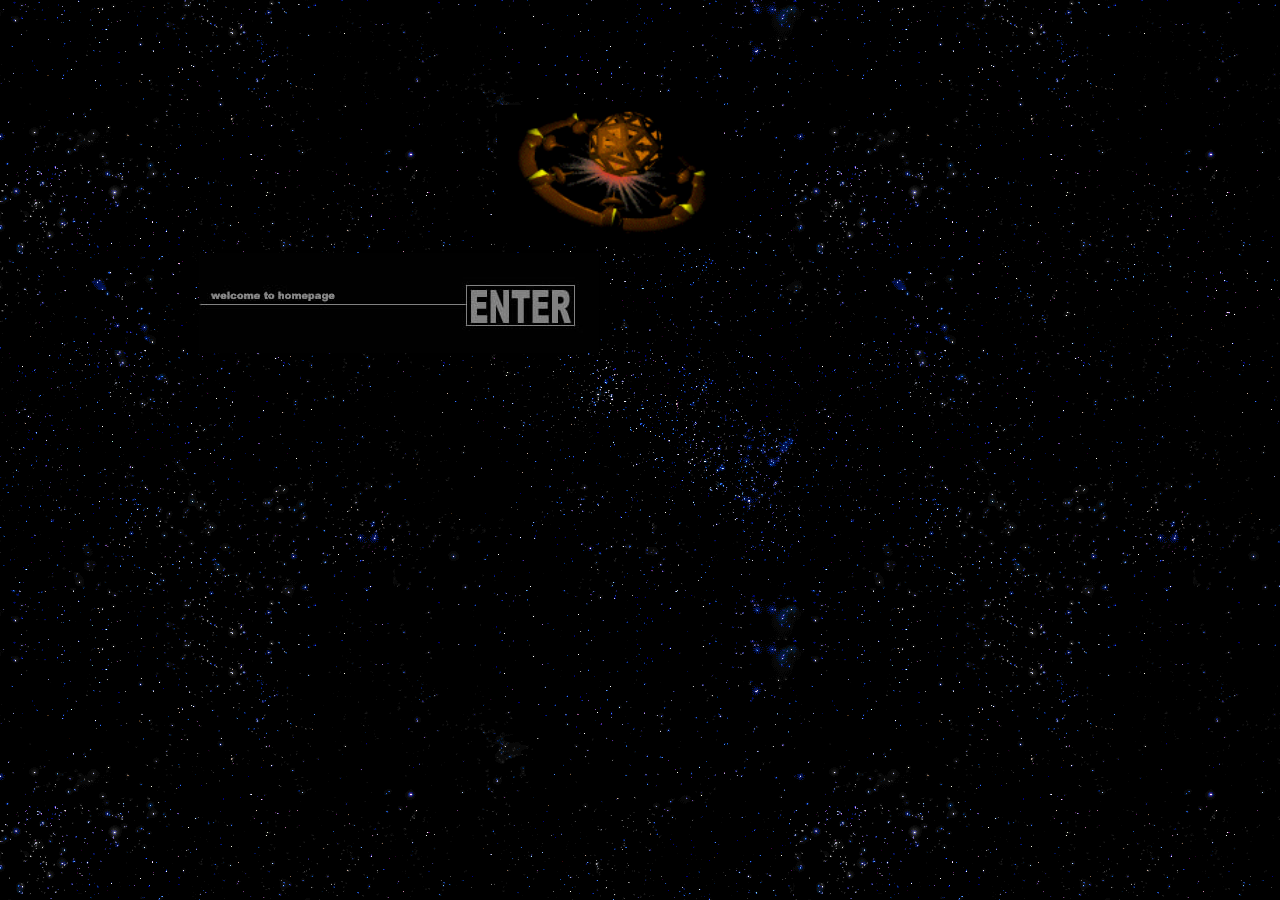
==== commit 990ff833: "Update index.html" ====
--- a/index.html
+++ b/index.html
@@ -23,7 +23,7 @@
 height=100 src="images/homepage_new.jpg" width=400></DIV>
 <DIV id=Layer4 
 style="HEIGHT: 48px; LEFT: 386px; POSITION: absolute; TOP: 281px; WIDTH: 117px; Z-INDEX: 2"><A 
-href="http://www.yxdd.net/qjj/q2.htm"><IMG border=0 height=50 
+href="#"><IMG border=0 height=50 
 src="images/enter.jpg" width=117></A></DIV>
 <DIV id=Layer5 
 style="HEIGHT: 115px; LEFT: 421px; POSITION: absolute; TOP: 105px; WIDTH: 200px; Z-INDEX: 3"><IMG 
